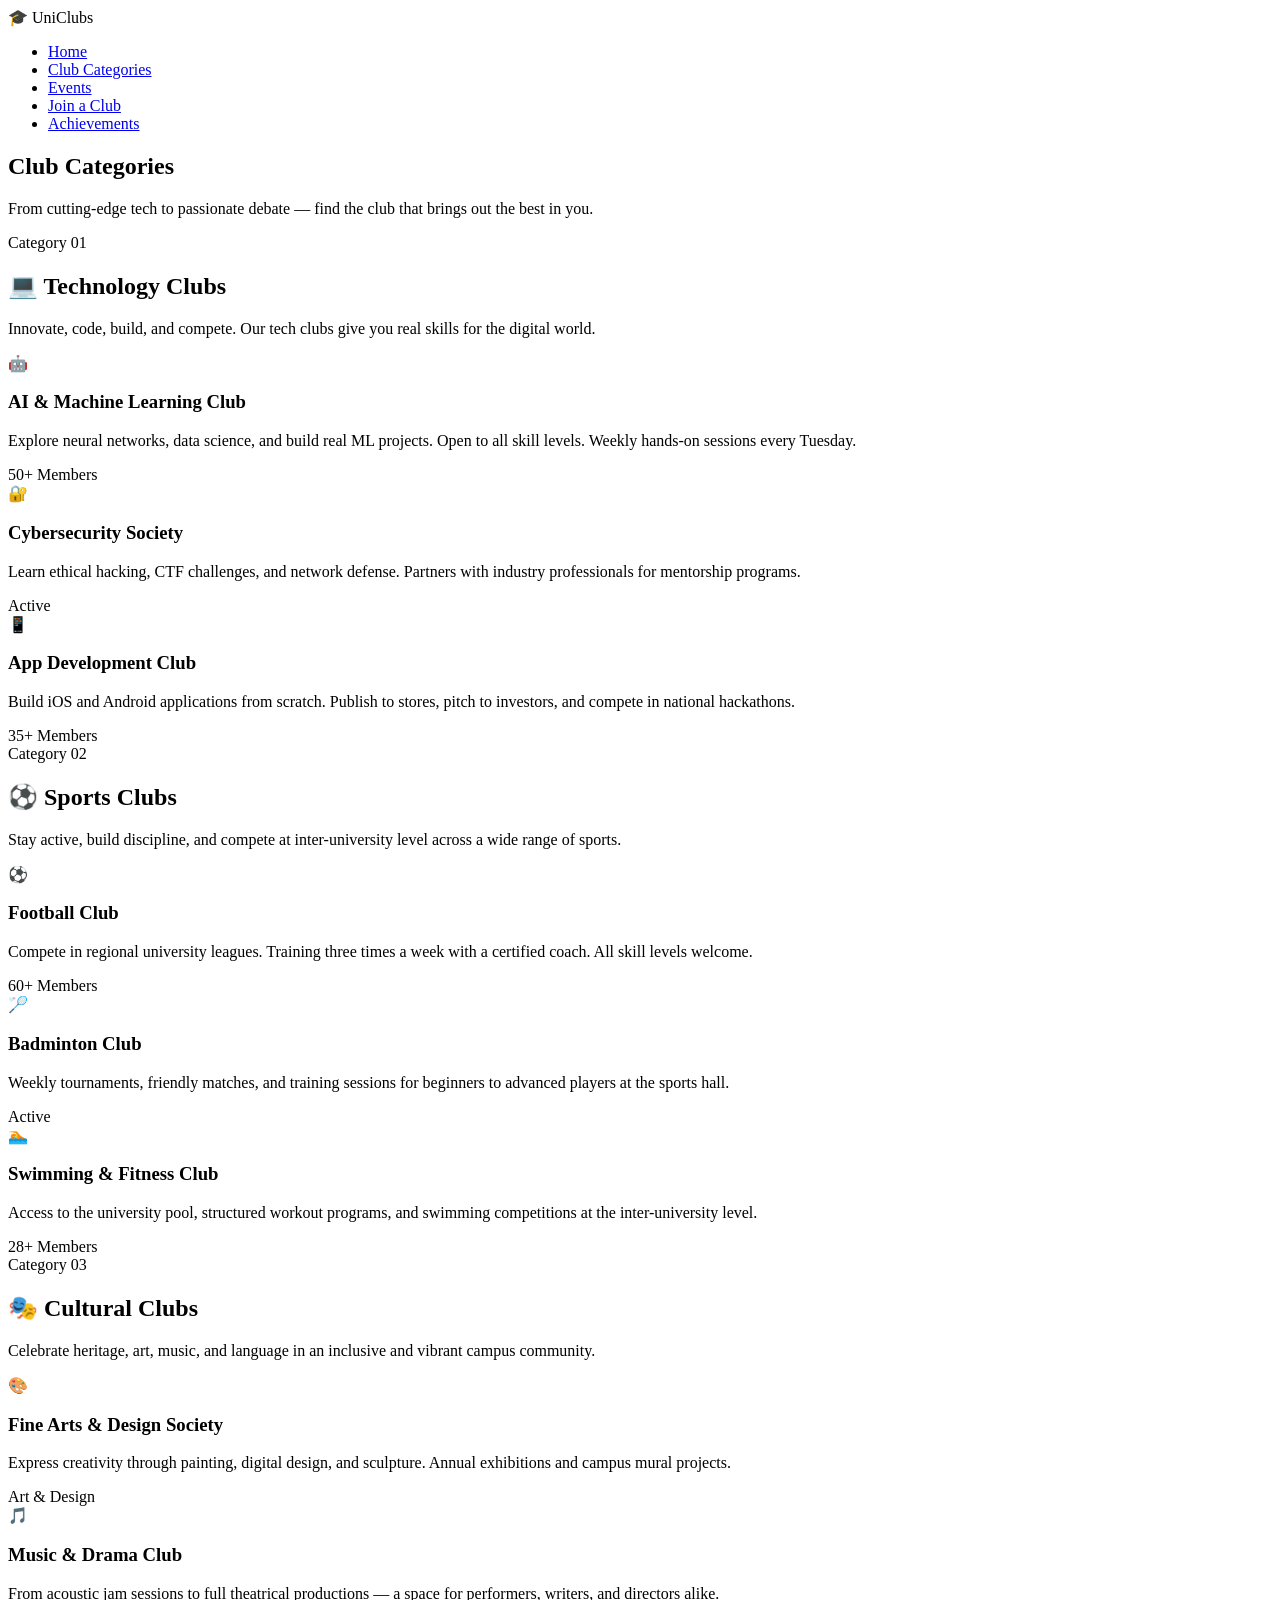
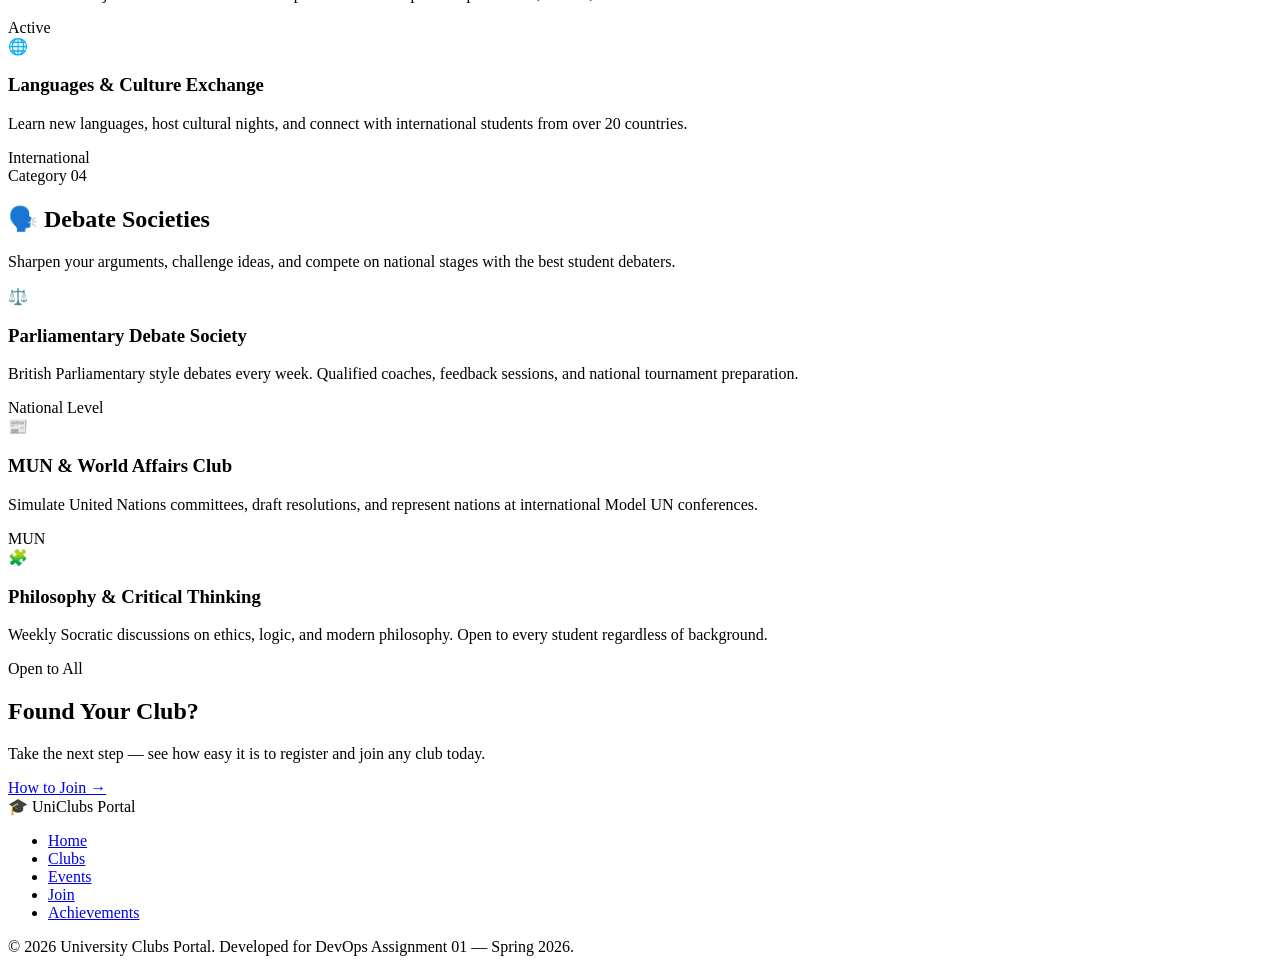
==== src/clubs.html @ fc0b3df0 "updated code in repo file" ====
<!DOCTYPE html>
<html lang="en">
<head>
  <meta charset="UTF-8" />
  <meta name="viewport" content="width=device-width, initial-scale=1.0" />
  <title>Club Categories — University Clubs Portal</title>
  <link rel="stylesheet" href="styles.css" />
</head>
<body>

  <!-- ========== HEADER / NAV ========== -->
  <header>
    <nav>
      <span class="nav-logo">🎓 UniClubs</span>
      <ul class="nav-links">
        <li><a href="index.html">Home</a></li>
        <li><a href="clubs.html" class="active">Club Categories</a></li>
        <li><a href="events.html">Events</a></li>
        <li><a href="join.html">Join a Club</a></li>
        <li><a href="highlights.html">Achievements</a></li>
      </ul>
    </nav>
  </header>

  <!-- ========== HERO ========== -->
  <section class="hero">
    <h1>Club Categories</h1>
    <p>From cutting-edge tech to passionate debate — find the club that brings out the best in you.</p>
  </section>

  <!-- ========== TECHNOLOGY CLUBS ========== -->
  <section class="bg-white">
    <div class="container">
      <div class="section-header">
        <span class="label">Category 01</span>
        <h2>💻 Technology Clubs</h2>
        <p>Innovate, code, build, and compete. Our tech clubs give you real skills for the digital world.</p>
      </div>

      <div class="grid-3">

        <div class="card">
          <div class="card-icon">🤖</div>
          <h3>AI &amp; Machine Learning Club</h3>
          <p>Explore neural networks, data science, and build real ML projects. Open to all skill levels. Weekly hands-on sessions every Tuesday.</p>
          <span class="badge">50+ Members</span>
        </div>

        <div class="card">
          <div class="card-icon">🔐</div>
          <h3>Cybersecurity Society</h3>
          <p>Learn ethical hacking, CTF challenges, and network defense. Partners with industry professionals for mentorship programs.</p>
          <span class="badge">Active</span>
        </div>

        <div class="card">
          <div class="card-icon">📱</div>
          <h3>App Development Club</h3>
          <p>Build iOS and Android applications from scratch. Publish to stores, pitch to investors, and compete in national hackathons.</p>
          <span class="badge">35+ Members</span>
        </div>

      </div>
    </div>
  </section>

  <!-- ========== SPORTS CLUBS ========== -->
  <section class="bg-light">
    <div class="container">
      <div class="section-header">
        <span class="label">Category 02</span>
        <h2>⚽ Sports Clubs</h2>
        <p>Stay active, build discipline, and compete at inter-university level across a wide range of sports.</p>
      </div>

      <div class="grid-3">

        <div class="card">
          <div class="card-icon">⚽</div>
          <h3>Football Club</h3>
          <p>Compete in regional university leagues. Training three times a week with a certified coach. All skill levels welcome.</p>
          <span class="badge">60+ Members</span>
        </div>

        <div class="card">
          <div class="card-icon">🏸</div>
          <h3>Badminton Club</h3>
          <p>Weekly tournaments, friendly matches, and training sessions for beginners to advanced players at the sports hall.</p>
          <span class="badge">Active</span>
        </div>

        <div class="card">
          <div class="card-icon">🏊</div>
          <h3>Swimming &amp; Fitness Club</h3>
          <p>Access to the university pool, structured workout programs, and swimming competitions at the inter-university level.</p>
          <span class="badge">28+ Members</span>
        </div>

      </div>
    </div>
  </section>

  <!-- ========== CULTURAL CLUBS ========== -->
  <section class="bg-white">
    <div class="container">
      <div class="section-header">
        <span class="label">Category 03</span>
        <h2>🎭 Cultural Clubs</h2>
        <p>Celebrate heritage, art, music, and language in an inclusive and vibrant campus community.</p>
      </div>

      <div class="grid-3">

        <div class="card">
          <div class="card-icon">🎨</div>
          <h3>Fine Arts &amp; Design Society</h3>
          <p>Express creativity through painting, digital design, and sculpture. Annual exhibitions and campus mural projects.</p>
          <span class="badge">Art &amp; Design</span>
        </div>

        <div class="card">
          <div class="card-icon">🎵</div>
          <h3>Music &amp; Drama Club</h3>
          <p>From acoustic jam sessions to full theatrical productions — a space for performers, writers, and directors alike.</p>
          <span class="badge">Active</span>
        </div>

        <div class="card">
          <div class="card-icon">🌐</div>
          <h3>Languages &amp; Culture Exchange</h3>
          <p>Learn new languages, host cultural nights, and connect with international students from over 20 countries.</p>
          <span class="badge">International</span>
        </div>

      </div>
    </div>
  </section>

  <!-- ========== DEBATE CLUBS ========== -->
  <section class="bg-light">
    <div class="container">
      <div class="section-header">
        <span class="label">Category 04</span>
        <h2>🗣️ Debate Societies</h2>
        <p>Sharpen your arguments, challenge ideas, and compete on national stages with the best student debaters.</p>
      </div>

      <div class="grid-3">

        <div class="card">
          <div class="card-icon">⚖️</div>
          <h3>Parliamentary Debate Society</h3>
          <p>British Parliamentary style debates every week. Qualified coaches, feedback sessions, and national tournament preparation.</p>
          <span class="badge">National Level</span>
        </div>

        <div class="card">
          <div class="card-icon">📰</div>
          <h3>MUN &amp; World Affairs Club</h3>
          <p>Simulate United Nations committees, draft resolutions, and represent nations at international Model UN conferences.</p>
          <span class="badge">MUN</span>
        </div>

        <div class="card">
          <div class="card-icon">🧩</div>
          <h3>Philosophy &amp; Critical Thinking</h3>
          <p>Weekly Socratic discussions on ethics, logic, and modern philosophy. Open to every student regardless of background.</p>
          <span class="badge">Open to All</span>
        </div>

      </div>
    </div>
  </section>

  <!-- ========== CTA ========== -->
  <section class="cta-strip">
    <h2>Found Your Club?</h2>
    <p>Take the next step — see how easy it is to register and join any club today.</p>
    <a href="join.html" class="btn btn-primary">How to Join →</a>
  </section>

  <!-- ========== FOOTER ========== -->
  <footer>
    <div class="footer-inner">
      <span class="footer-logo">🎓 UniClubs Portal</span>
      <ul class="footer-links">
        <li><a href="index.html">Home</a></li>
        <li><a href="clubs.html">Clubs</a></li>
        <li><a href="events.html">Events</a></li>
        <li><a href="join.html">Join</a></li>
        <li><a href="highlights.html">Achievements</a></li>
      </ul>
      <p class="footer-copy">© 2026 University Clubs Portal. Developed for DevOps Assignment 01 — Spring 2026.</p>
    </div>
  </footer>

</body>
</html>
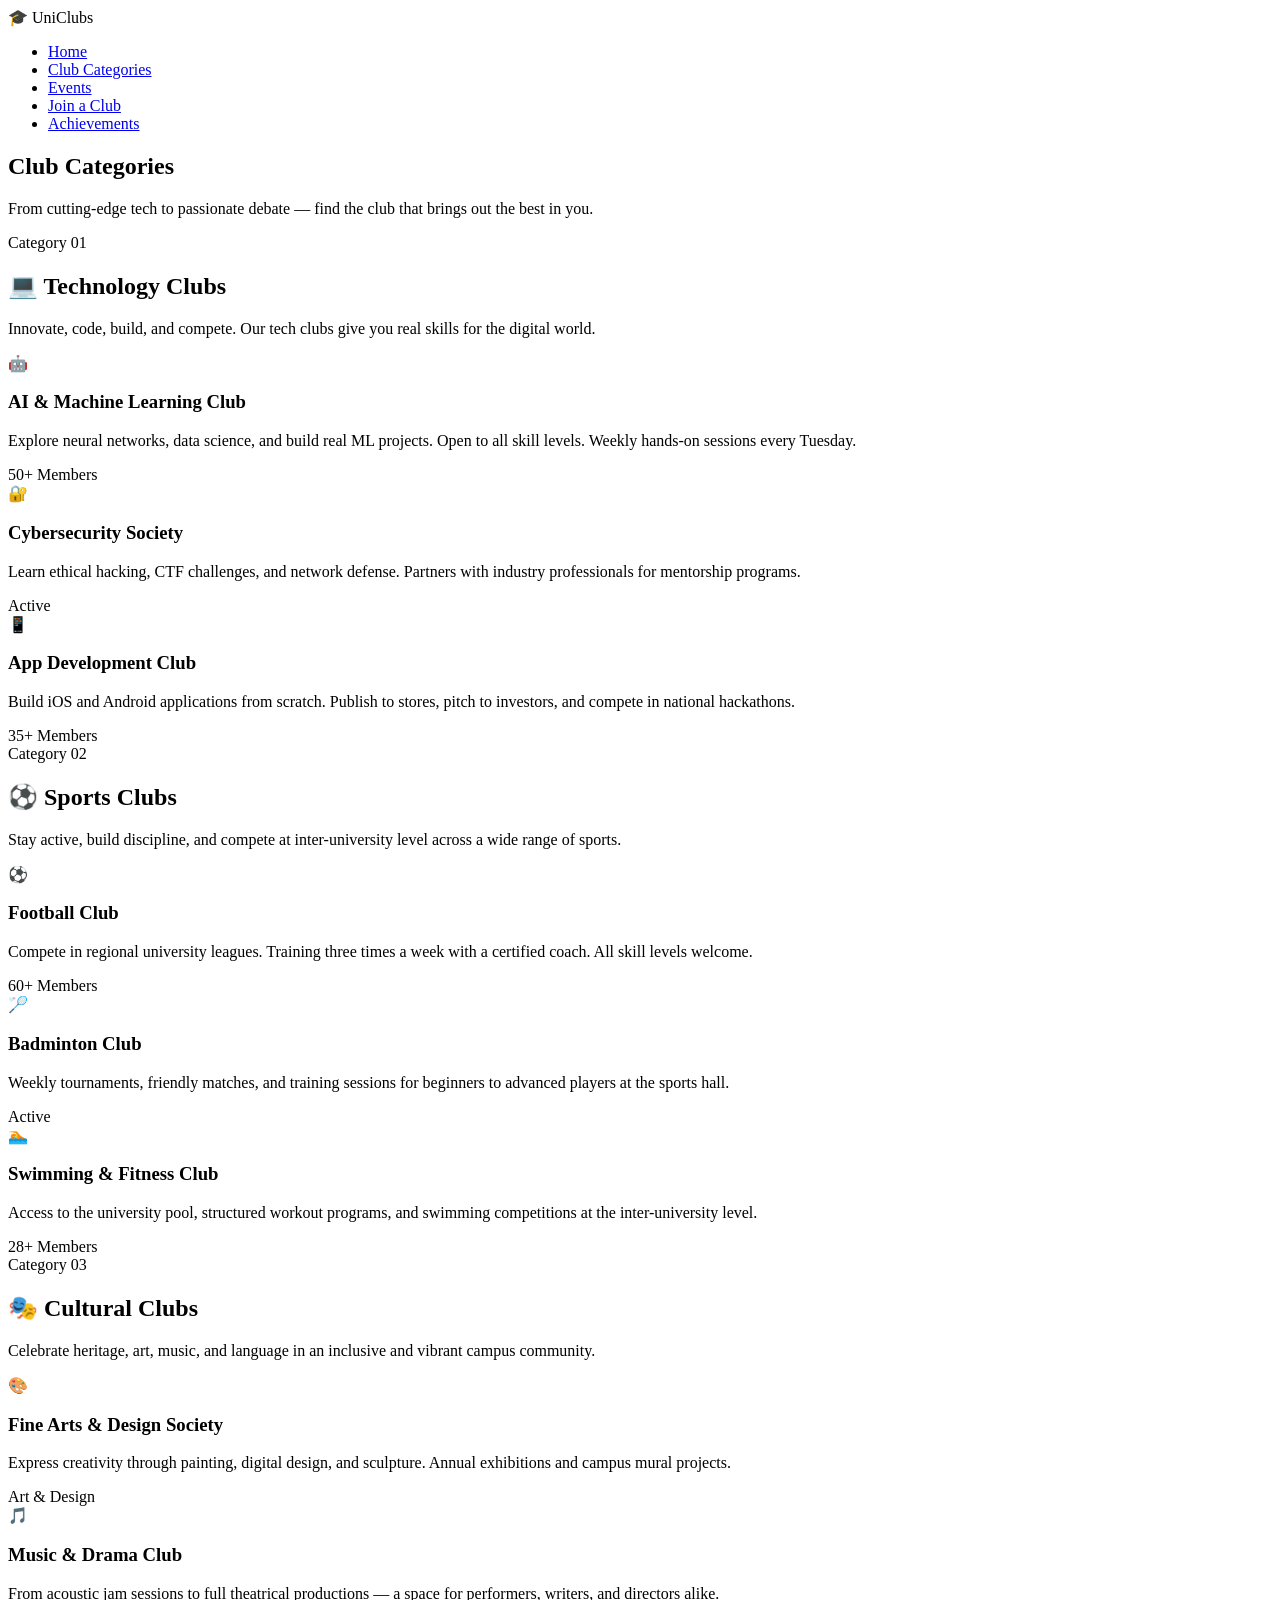
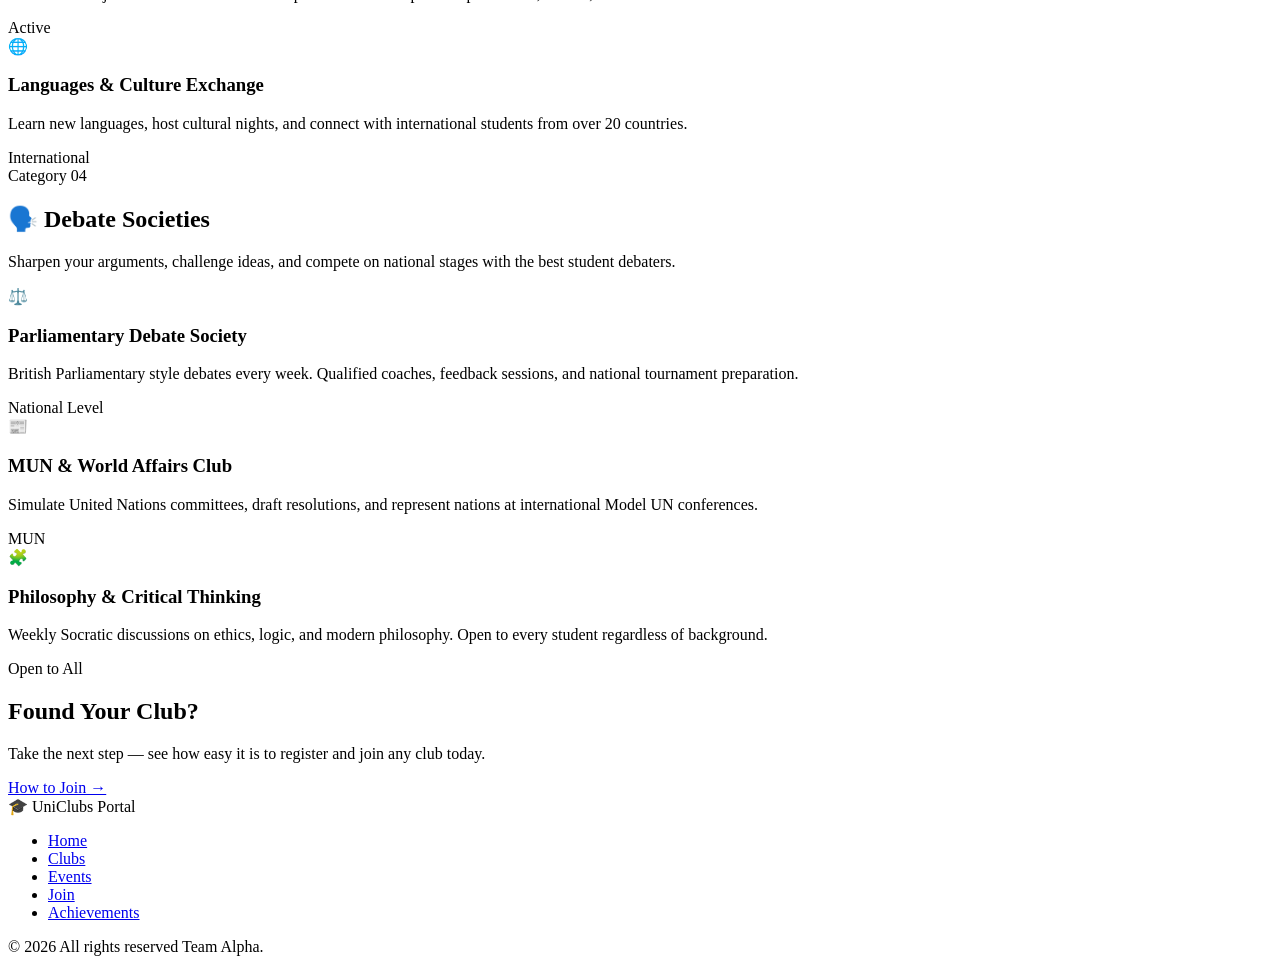
==== commit e10431d6: "Made a few enhancements." ====
--- a/src/clubs.html
+++ b/src/clubs.html
@@ -4,7 +4,7 @@
   <meta charset="UTF-8" />
   <meta name="viewport" content="width=device-width, initial-scale=1.0" />
   <title>Club Categories — University Clubs Portal</title>
-  <link rel="stylesheet" href="styles.css" />
+  <link rel="stylesheet" href="../styles/styles.css" />
 </head>
 <body>
 
@@ -190,8 +190,7 @@
         <li><a href="join.html">Join</a></li>
         <li><a href="highlights.html">Achievements</a></li>
       </ul>
-      <p class="footer-copy">© 2026 University Clubs Portal. Developed for DevOps Assignment 01 — Spring 2026.</p>
-    </div>
+    <p class="footer-copy">© 2026 All rights reserved Team Alpha.</p>
   </footer>
 
 </body>
